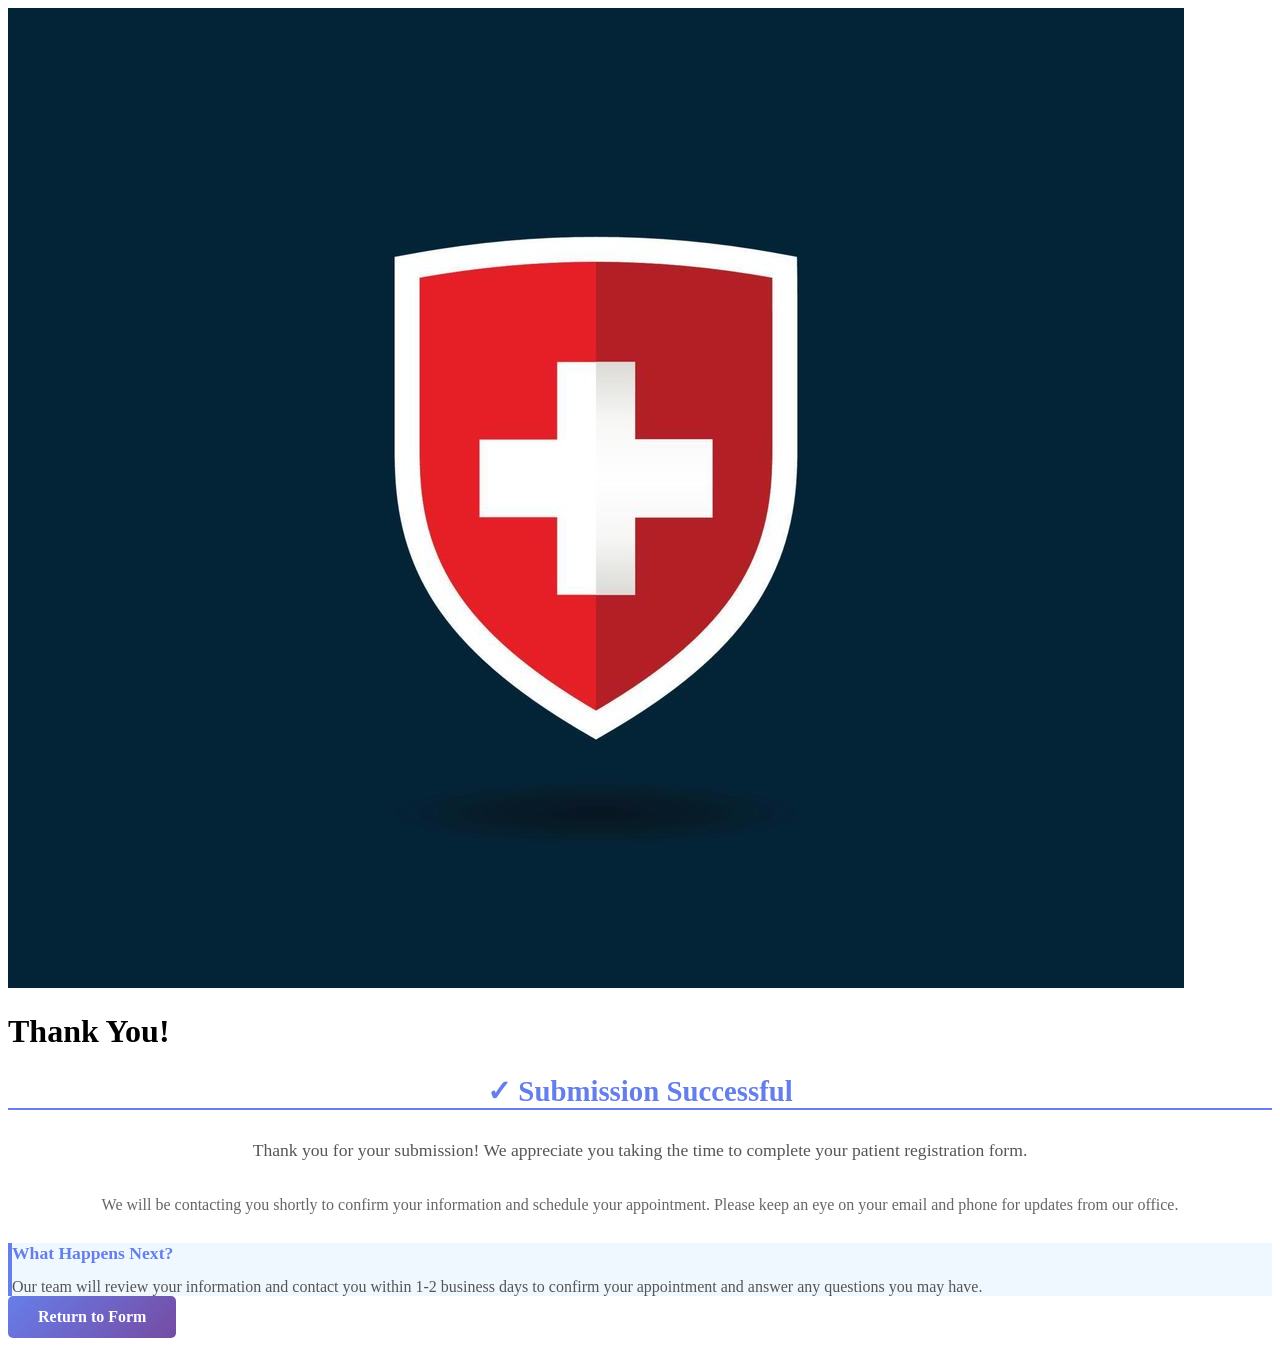
==== thankyou.html @ 38570f60 "Added JS, changed name" ====
<!--
Program name: thank-you.html
Author: Gabriel Lopez
Date created: 4/15/2026
Description: Thank you page displayed after successful form submission
-->

<!DOCTYPE html>
<html lang="en">
<head>
  <meta charset="utf-8">
  <meta name="viewport" content="width=device-width, initial-scale=1">
  <title>Thank You — Cross Physical Therapy</title>
  <link rel="stylesheet" href="styles2.css">
</head>
<body>
  <main class="container">
    <header>
      <img src="logo.png" alt="Clinic logo" class="logo">
      <h1>Thank You!</h1>
    </header>

    <section class="card">
      <h2 style="text-align: center; color: #667eea; font-size: 1.8em; border-bottom: 2px solid #667eea;">✓ Submission Successful</h2>
      
      <p style="font-size: 1.1em; line-height: 1.8; margin: 25px 0; text-align: center; color: #555;">
        Thank you for your submission! We appreciate you taking the time to complete your patient registration form.
      </p>

      <p style="font-size: 1em; line-height: 1.6; margin: 0 0 25px 0; text-align: center; color: #666;">
        We will be contacting you shortly to confirm your information and schedule your appointment. 
        Please keep an eye on your email and phone for updates from our office.
      </p>

      <div class="group" style="background-color: #f0f8ff; border-left: 4px solid #667eea;">
        <h2 style="font-size: 1.1em; color: #667eea; margin-top: 0; border: none;">What Happens Next?</h2>
        <p style="margin: 0; color: #555;">
          Our team will review your information and contact you within 1-2 business days to confirm your appointment and answer any questions you may have.
        </p>
      </div>

      <div class="section" style="flex-direction: row; justify-content: center;">
        <a href="homework3.html" style="padding: 12px 30px; background: linear-gradient(135deg, #667eea 0%, #764ba2 100%); color: white; text-decoration: none; border-radius: 5px; font-weight: 600; transition: all 0.3s; border: none; cursor: pointer; display: inline-block;">
          Return to Form
        </a>
      </div>
    </section>
  </main>
</body>
</html>
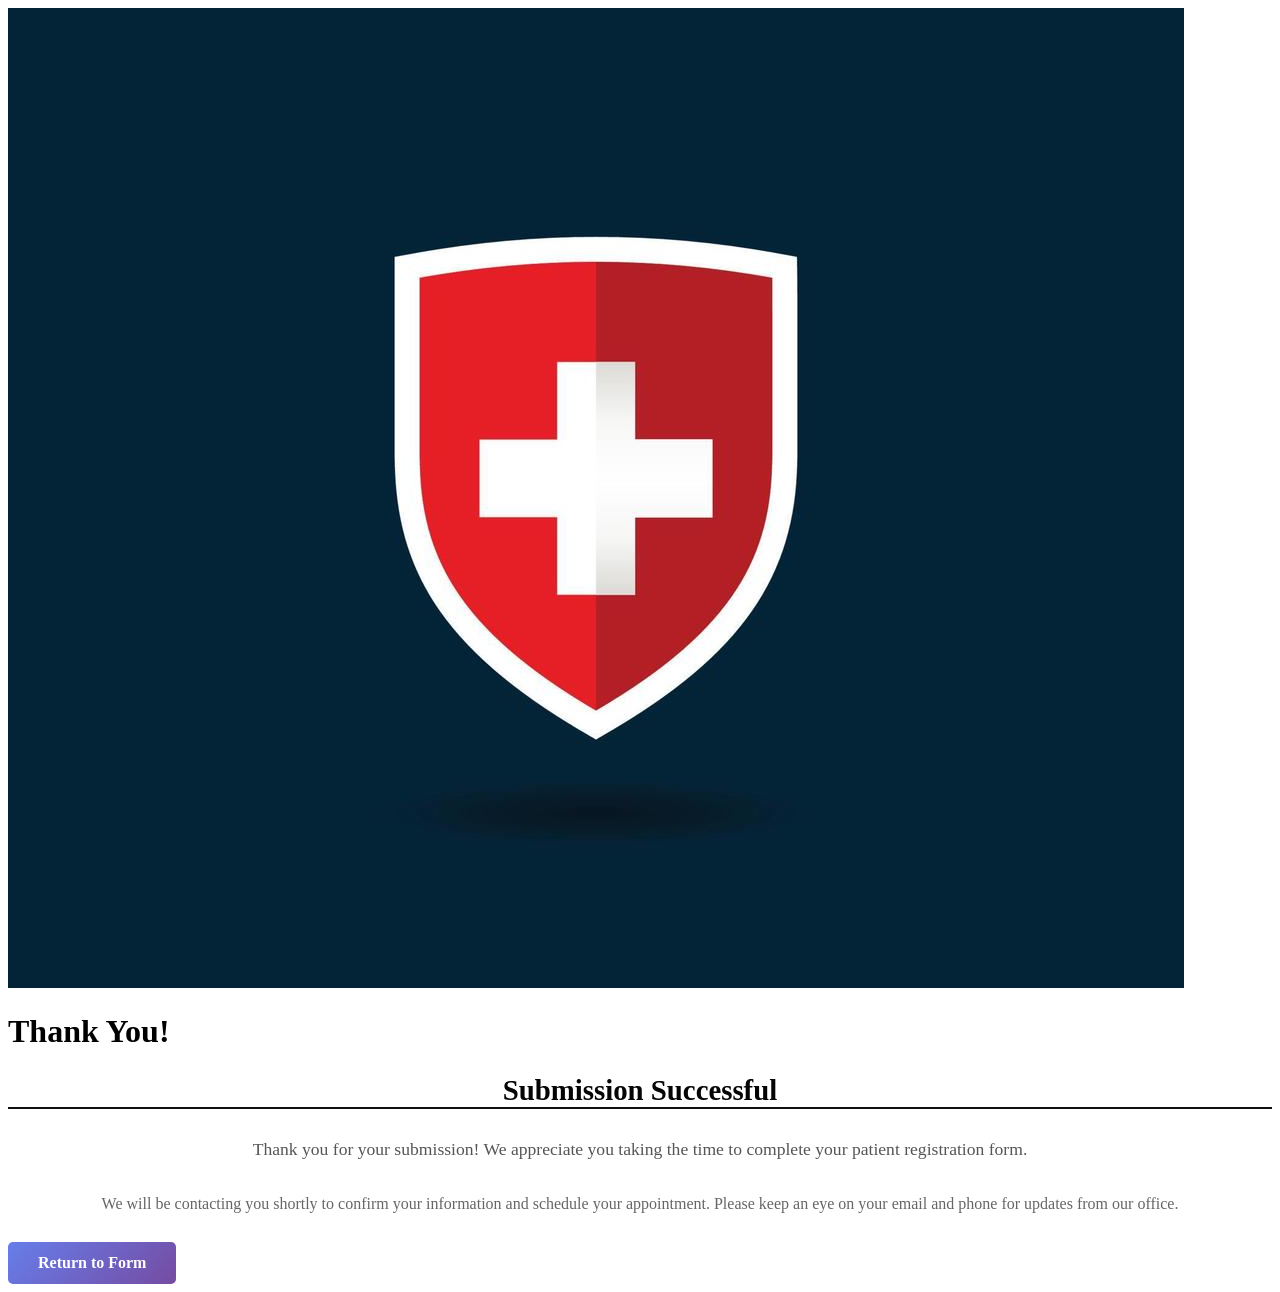
==== commit 4e6877c4: "Formated" ====
--- a/thankyou.html
+++ b/thankyou.html
@@ -21,7 +21,7 @@
     </header>
 
     <section class="card">
-      <h2 style="text-align: center; color: #667eea; font-size: 1.8em; border-bottom: 2px solid #667eea;">✓ Submission Successful</h2>
+      <h2 style="text-align: center; color: #050505; font-size: 1.8em; border-bottom: 2px solid hsla(0, 0%, 0%, 0.932);"> Submission Successful</h2>
       
       <p style="font-size: 1.1em; line-height: 1.8; margin: 25px 0; text-align: center; color: #555;">
         Thank you for your submission! We appreciate you taking the time to complete your patient registration form.
@@ -32,13 +32,6 @@
         Please keep an eye on your email and phone for updates from our office.
       </p>
 
-      <div class="group" style="background-color: #f0f8ff; border-left: 4px solid #667eea;">
-        <h2 style="font-size: 1.1em; color: #667eea; margin-top: 0; border: none;">What Happens Next?</h2>
-        <p style="margin: 0; color: #555;">
-          Our team will review your information and contact you within 1-2 business days to confirm your appointment and answer any questions you may have.
-        </p>
-      </div>
-
       <div class="section" style="flex-direction: row; justify-content: center;">
         <a href="homework3.html" style="padding: 12px 30px; background: linear-gradient(135deg, #667eea 0%, #764ba2 100%); color: white; text-decoration: none; border-radius: 5px; font-weight: 600; transition: all 0.3s; border: none; cursor: pointer; display: inline-block;">
           Return to Form
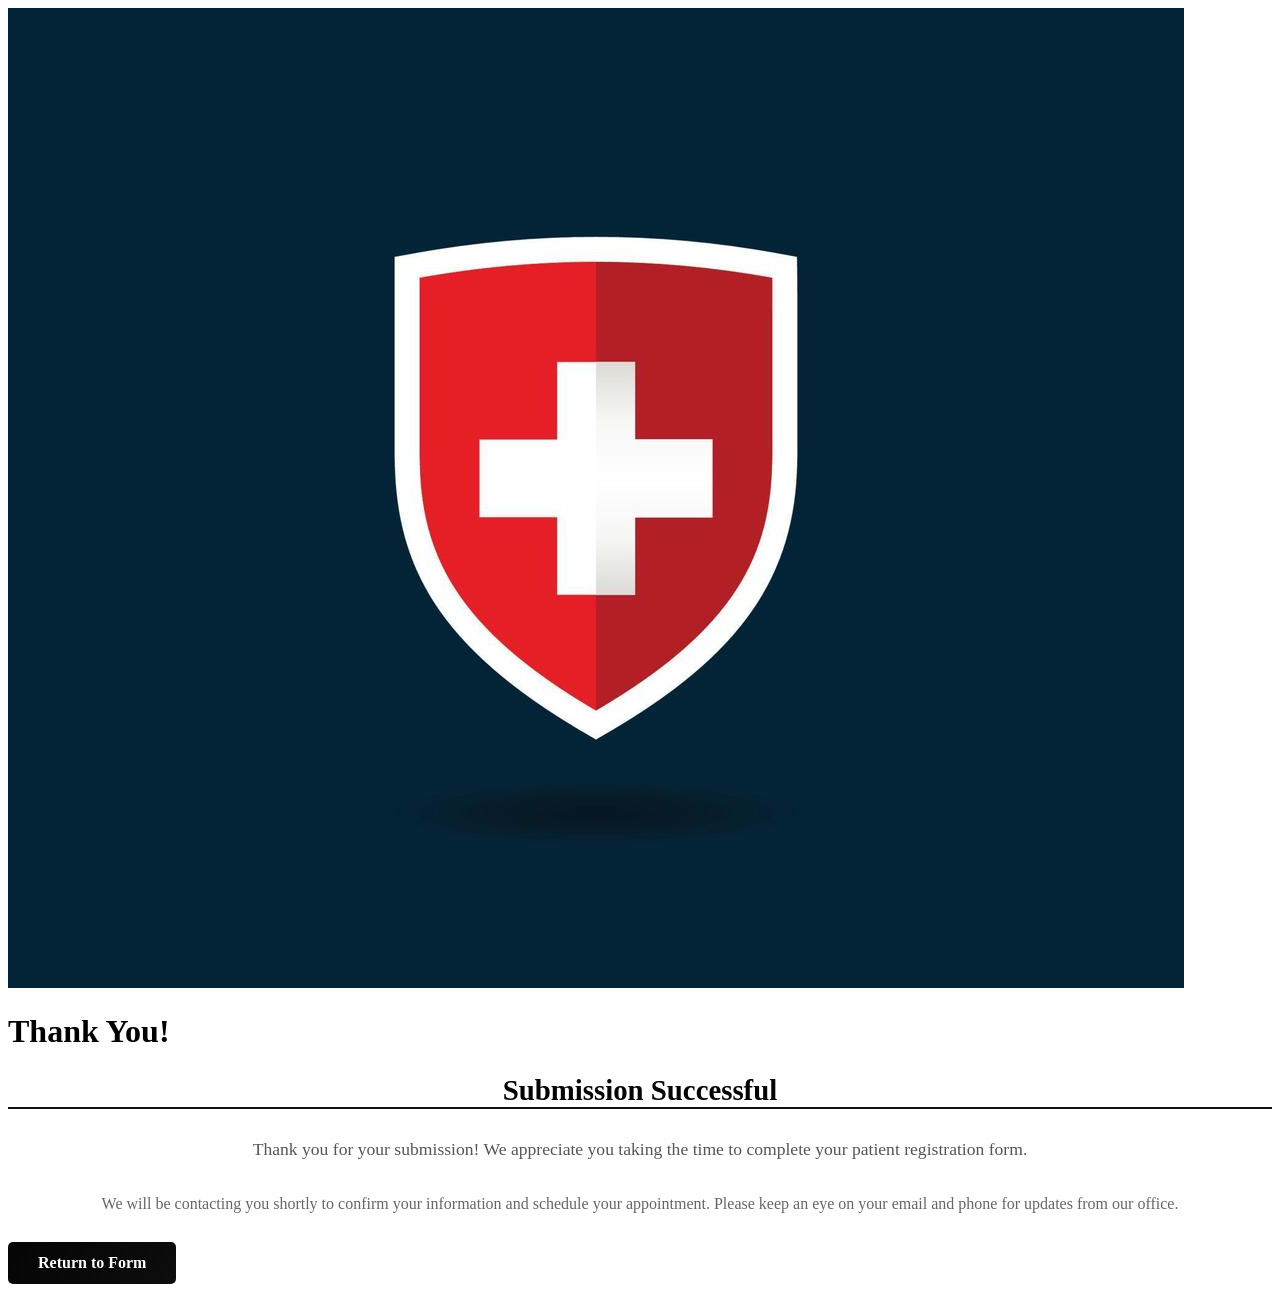
==== commit da59e4c1: "Redirected form to opening website" ====
--- a/thankyou.html
+++ b/thankyou.html
@@ -33,7 +33,7 @@
       </p>
 
       <div class="section" style="flex-direction: row; justify-content: center;">
-        <a href="homework3.html" style="padding: 12px 30px; background: linear-gradient(135deg, #667eea 0%, #764ba2 100%); color: white; text-decoration: none; border-radius: 5px; font-weight: 600; transition: all 0.3s; border: none; cursor: pointer; display: inline-block;">
+        <a href="index.html" style="padding: 12px 30px; background: linear-gradient(135deg, #050505 0%, #0d0d0e 100%); color: white; text-decoration: none; border-radius: 5px; font-weight: 600; transition: all 0.3s; border: none; cursor: pointer; display: inline-block;">
           Return to Form
         </a>
       </div>
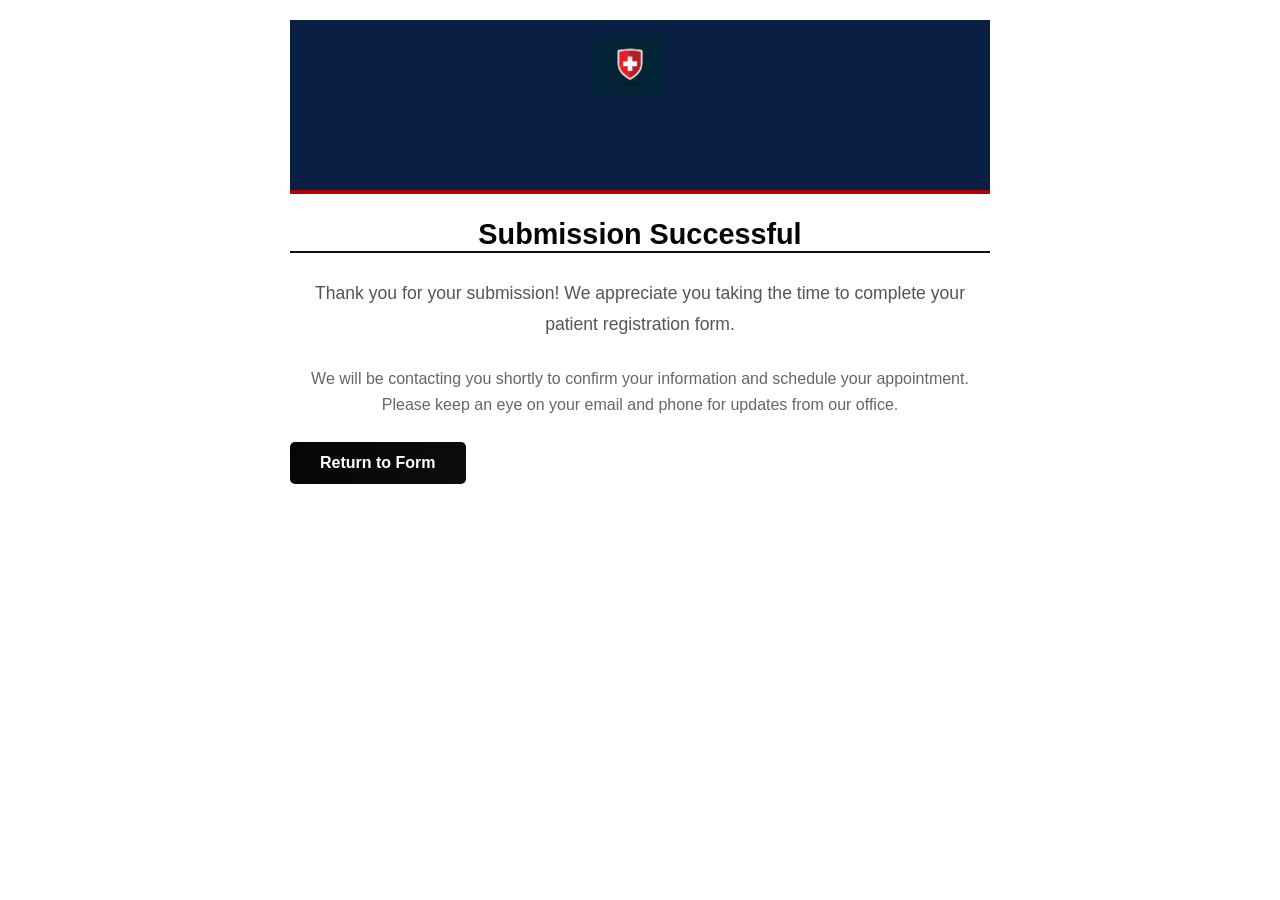
==== commit cf3dfab7: "Changing issues for description" ====
--- a/thankyou.html
+++ b/thankyou.html
@@ -11,7 +11,7 @@
   <meta charset="utf-8">
   <meta name="viewport" content="width=device-width, initial-scale=1">
   <title>Thank You — Cross Physical Therapy</title>
-  <link rel="stylesheet" href="styles2.css">
+  <link rel="stylesheet" href="style.css">
 </head>
 <body>
   <main class="container">
--- a/style.css
+++ b/style.css
@@ -0,0 +1,137 @@
+/* Sticky footer setup */
+html, body {
+  height: 100%;
+  margin: 0;
+  padding: 0;
+}
+
+/* Font */
+body {
+  display: flex;
+  flex-direction: column;
+  font-family: 'Trebuchet MS', 'Lucida Sans Unicode', sans-serif;
+  background-color: #ffffff;        /* White background */
+  color: #000000;                   /* Black text */
+}
+
+#form-section {
+  flex: 1;
+}
+
+/* Header Styling */
+h1 {
+  font-family: 'Impact', 'Arial Black', sans-serif;
+  color: #0a1f44;                   
+  letter-spacing: 1px;
+}
+
+/* Header Bar */
+#header {
+  background-color: #0a1f44;        
+  color: #ffffff;                   
+  padding: 15px;
+  text-align: center;
+  border-bottom: 4px solid #b30000; 
+}
+
+header {
+  background-color: #0a1f44;         
+  color: #ffffff;                   
+  padding: 15px;
+  text-align: center;
+  border-bottom: 4px solid #b30000; 
+}
+
+#header img,
+header img {
+  vertical-align: middle;
+  height: 60px;
+  width: auto;
+  margin-right: 20px;
+}
+
+.container {
+  max-width: 700px;
+  margin: 0 auto;
+  padding: 20px;
+  flex: 1;
+}
+
+/* Table Layout */
+table {
+  margin: 20px auto;
+  border-collapse: collapse;
+  width: 90%;
+  border: 2px solid #0a1f44;        
+}
+
+td {
+  padding: 10px;
+  vertical-align: top;
+}
+
+/* Form Inputs */
+input, select, textarea {
+  font-family: 'Courier New', monospace;  /* font */
+  font-size: 1em;
+  width: 100%;
+  box-sizing: border-box;
+  border: 2px solid #0a1f44;              
+  padding: 6px;
+}
+
+/* Textarea Resize */
+textarea {
+  resize: vertical;
+}
+
+/* Buttons */
+input[type="submit"],
+input[type="reset"] {
+  background-color: #b30000;      
+  color: #ffffff;
+  padding: 10px 15px;
+  margin: 10px 5px;
+  border: 2px solid #000000;       
+  cursor: pointer;
+  font-weight: bold;
+}
+
+input[type="submit"]:hover,
+input[type="reset"]:hover {
+  background-color: #0a1f44;     
+}
+
+/* Footer */
+#footer {
+  background-color: #0a1f44;       
+  color: #ffffff;
+  text-align: center;
+  padding: 10px;
+  border-top: 4px solid #b30000;  
+}
+
+/* Labels */
+label {
+  display: inline-block;
+  margin-right: 15px;
+  font-weight: bold;
+  color: #0a1f44;                 
+
+}
+
+/* Error Messages Color */
+.error {
+  display: block;
+  margin-top: 5px;
+  padding: 8px;
+  background-color: #ffe6e6;
+  border-left: 4px solid #b30000;
+  border-radius: 3px;
+  font-size: 0.95em;
+  min-height: 20px;
+  color: #b30000;
+  font-weight: bold;
+  visibility: hidden;
+}
+
